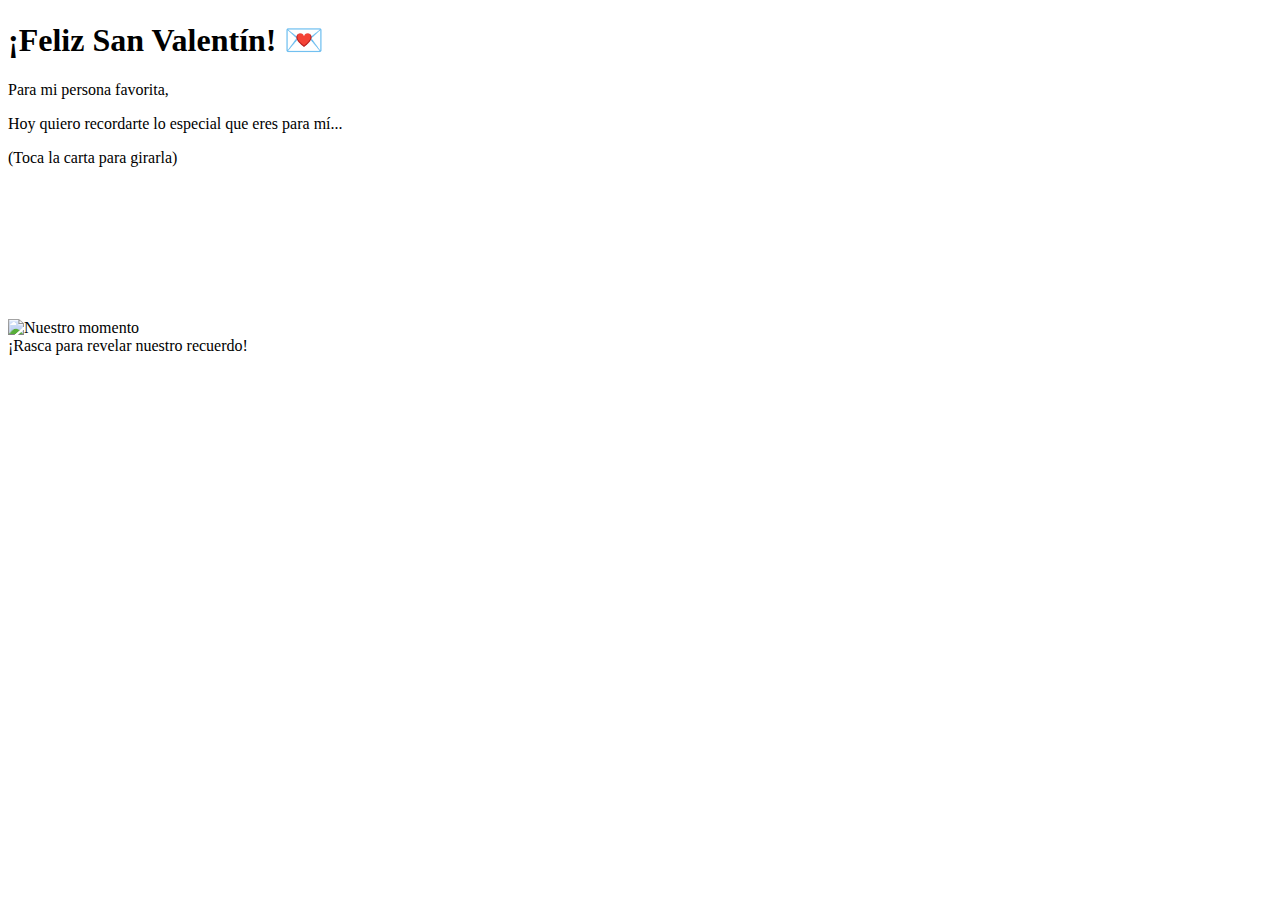
==== index.html @ 901be8c6 "Create index.html" ====
<!DOCTYPE html>
<html lang="es">
<head>
    <meta charset="UTF-8">
    <title>Carta Animada de San Valentín</title>
    <link rel="stylesheet" href="style.css">
</head>
<body>
    <div class="hearts-container"></div>
    
    <div class="card-container">
        <div class="card">
            <div class="card-inner">
                <!-- Frente de la hoja (Mensaje) -->
                <div class="card-front">
                    <div class="message-content">
                        <h1>¡Feliz San Valentín! 💌</h1>
                        <p>Para mi persona favorita,</p>
                        <p>Hoy quiero recordarte lo especial que eres para mí...</p>
                        <p class="hint">(Toca la carta para girarla)</p>
                    </div>
                </div>
                
                <!-- Reverso de la hoja (Foto) -->
                <div class="card-back">
                    <img src="1.jpg" class="hidden-image" alt="Nuestro momento">
                    <canvas id="scratchCanvas"></canvas>
                    <div class="scratch-instruction">¡Rasca para revelar nuestro recuerdo!</div>
                </div>
            </div>
        </div>
    </div>
    <script src="script.js"></script>
</body>
</html>
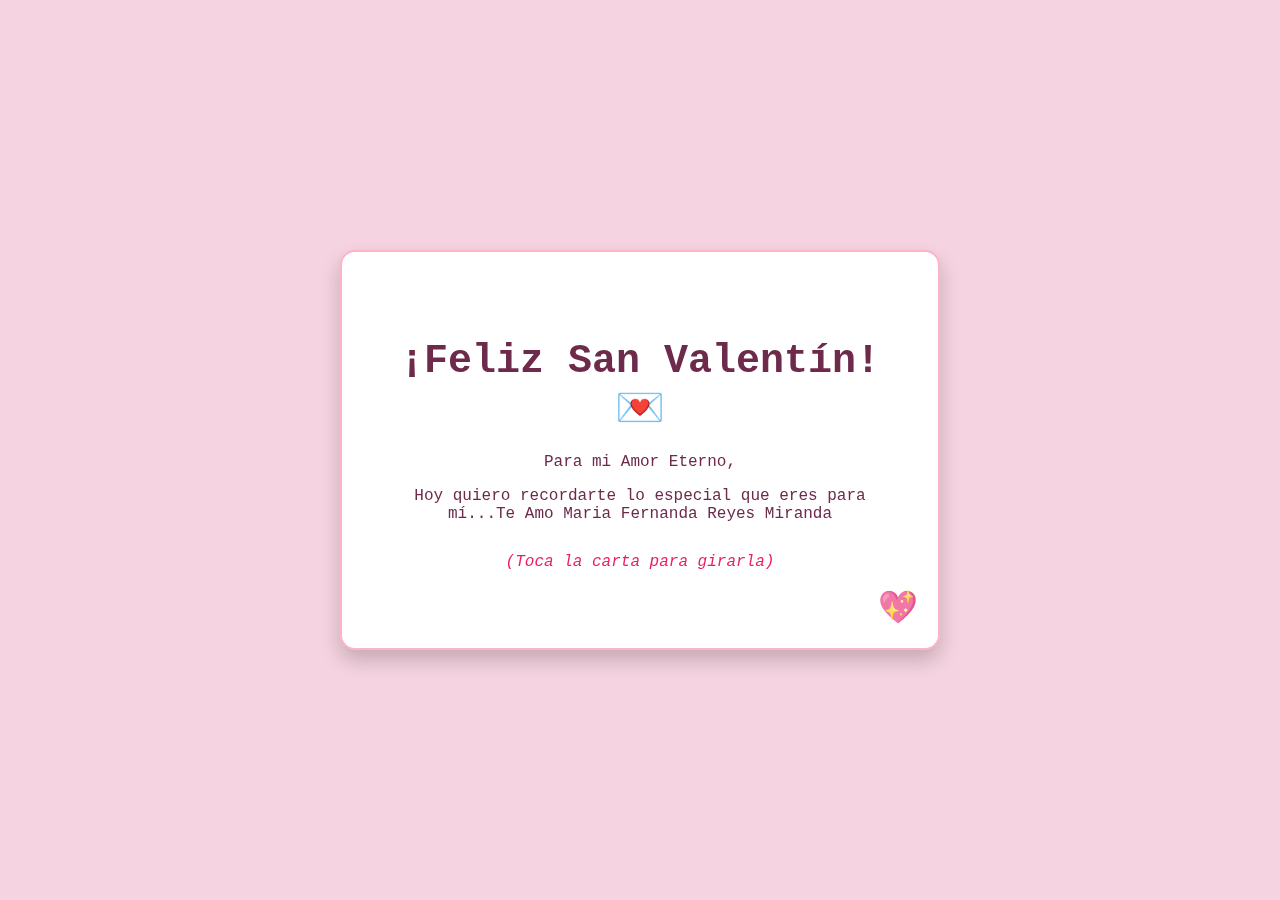
==== commit 44d1a883: "Update index.html" ====
--- a/index.html
+++ b/index.html
@@ -15,15 +15,15 @@
                 <div class="card-front">
                     <div class="message-content">
                         <h1>¡Feliz San Valentín! 💌</h1>
-                        <p>Para mi persona favorita,</p>
-                        <p>Hoy quiero recordarte lo especial que eres para mí...</p>
+                        <p>Para mi Amor Eterno,</p>
+                        <p>Hoy quiero recordarte lo especial que eres para mí...Te Amo Maria Fernanda Reyes Miranda</p>
                         <p class="hint">(Toca la carta para girarla)</p>
                     </div>
                 </div>
                 
                 <!-- Reverso de la hoja (Foto) -->
                 <div class="card-back">
-                    <img src="1.jpg" class="hidden-image" alt="Nuestro momento">
+                    <img src="IMG-20221215-WA0002.jpg" class="hidden-image" alt="Nuestro momento">
                     <canvas id="scratchCanvas"></canvas>
                     <div class="scratch-instruction">¡Rasca para revelar nuestro recuerdo!</div>
                 </div>
--- a/style.css
+++ b/style.css
@@ -0,0 +1,161 @@
+body {
+    display: flex;
+    justify-content: center;
+    align-items: center;
+    min-height: 100vh;
+    margin: 0;
+    background: #f5d3e0;
+    font-family: 'Courier New', cursive;
+}
+
+.card-container {
+    perspective: 1000px;
+}
+
+.card {
+    position: relative;
+    width: 600px;
+    height: 400px;
+    transform-style: preserve-3d;
+    transition: transform 0.8s;
+    cursor: pointer;
+}
+
+.card.flipped {
+    transform: rotateY(180deg);
+}
+
+.card-inner {
+    position: relative;
+    width: 100%;
+    height: 100%;
+    transform-style: preserve-3d;
+}
+
+/* Estilos para ambas caras de la carta */
+.card-front, .card-back {
+    position: absolute;
+    width: 100%;
+    height: 100%;
+    backface-visibility: hidden;
+    background: #fff;
+    border-radius: 15px;
+    box-shadow: 0 10px 20px rgba(0,0,0,0.2);
+    padding: 30px;
+    box-sizing: border-box;
+}
+
+/* Frente de la carta */
+.card-front {
+    display: flex;
+    align-items: center;
+    justify-content: center;
+    background: #fff url('textura-papel.jpg') repeat;
+    border: 2px solid #ffb3c8;
+    transform: rotateY(0deg);
+}
+
+.message-content {
+    text-align: center;
+    color: #6d2a4b;
+    max-width: 500px;
+}
+
+.message-content h1 {
+    font-size: 2.5em;
+    margin-bottom: 20px;
+}
+
+.hint {
+    margin-top: 30px;
+    font-style: italic;
+    color: #e91e63;
+}
+
+/* Reverso de la carta */
+.card-back {
+    transform: rotateY(180deg);
+    position: relative;
+    overflow: hidden;
+}
+
+.hidden-image {
+    width: 100%;
+    height: 100%;
+    object-fit: cover;
+    border-radius: 10px;
+}
+
+#scratchCanvas {
+    position: absolute;
+    top: 0;
+    left: 0;
+    cursor: crosshair;
+}
+
+.scratch-instruction {
+    position: absolute;
+    bottom: 20px;
+    left: 50%;
+    transform: translateX(-50%);
+    background: rgba(255, 255, 255, 0.9);
+    padding: 10px 20px;
+    border-radius: 25px;
+    color: #e91e63;
+    font-weight: bold;
+    box-shadow: 0 2px 5px rgba(0,0,0,0.2);
+}
+
+/* Efecto de sello de corazón */
+.card-front::after {
+    content: '💖';
+    position: absolute;
+    bottom: 20px;
+    right: 20px;
+    font-size: 2em;
+    opacity: 0.8;
+}
+
+/* Animación de entrada de la carta */
+@keyframes cardEntrance {
+    0% {
+        transform: translateY(100px) scale(0.5);
+        opacity: 0;
+    }
+    100% {
+        transform: translateY(0) scale(1);
+        opacity: 1;
+    }
+}
+
+.card-container {
+    perspective: 1000px;
+    animation: cardEntrance 1s ease-out forwards;
+}
+
+/* Corazones flotantes */
+.hearts-container {
+    position: fixed;
+    width: 100%;
+    height: 100%;
+    pointer-events: none;
+    z-index: -1;
+}
+
+.heart {
+    position: absolute;
+    font-size: 24px;
+    opacity: 0;
+    animation: float 8s linear infinite;
+}
+
+@keyframes float {
+    0% {
+        transform: translateY(100vh) rotate(0deg);
+        opacity: 0.8;
+    }
+    100% {
+        transform: translateY(-100vh) rotate(360deg);
+        opacity: 0;
+    }
+}
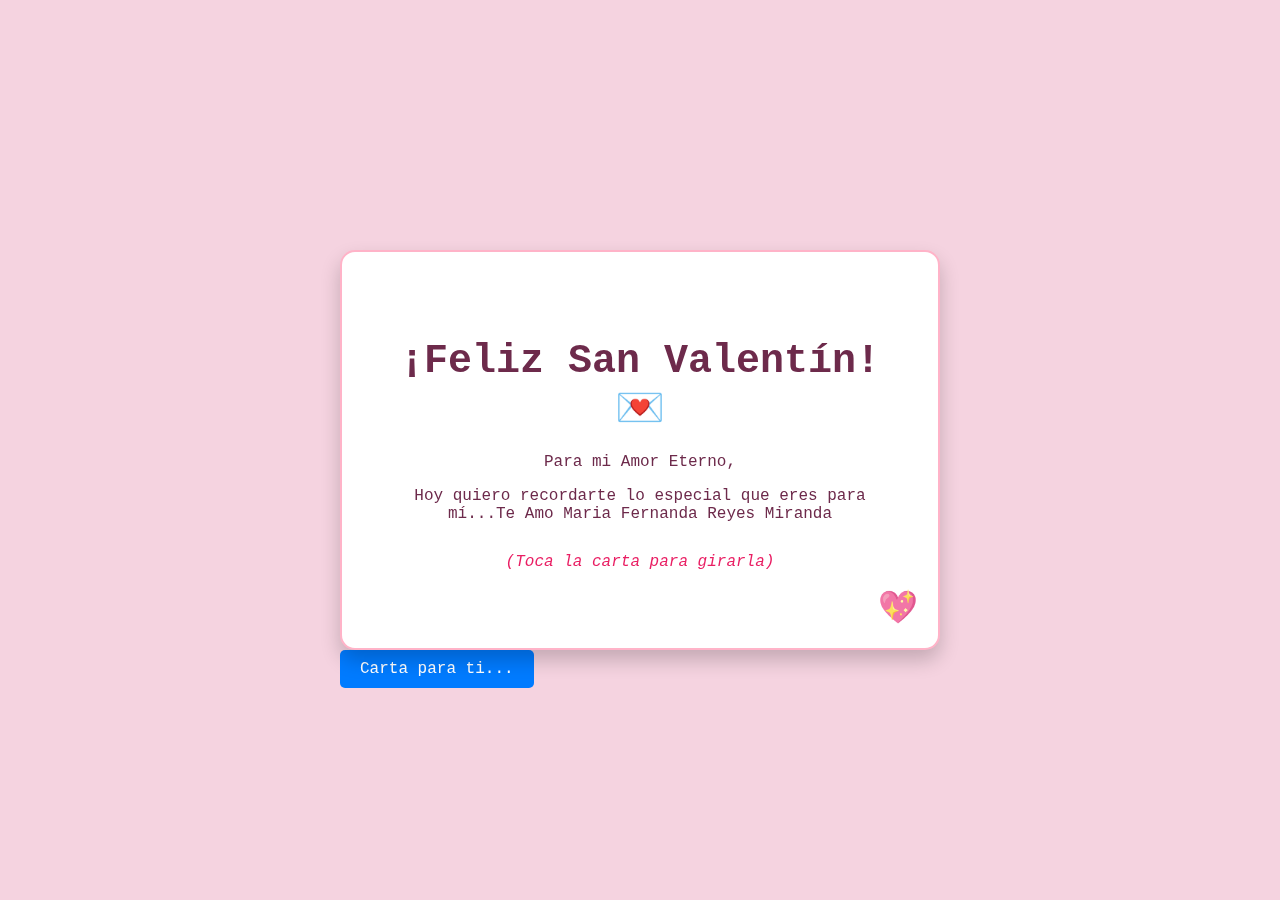
==== commit f676ba5a: "Update index.html" ====
--- a/index.html
+++ b/index.html
@@ -28,6 +28,7 @@
                     <div class="scratch-instruction">¡Rasca para revelar nuestro recuerdo!</div>
                 </div>
             </div>
+             <a href="carta.html" class="boton-enlace">Carta para ti...</a>
         </div>
     </div>
     <script src="script.js"></script>
--- a/style.css
+++ b/style.css
@@ -105,6 +105,23 @@
     font-weight: bold;
     box-shadow: 0 2px 5px rgba(0,0,0,0.2);
 }
+/* Estilo básico para el botón */
+.boton-enlace {
+    display: inline-block;
+    padding: 10px 20px;
+    font-size: 16px;
+    text-decoration: none;
+    background-color: #007bff;
+    color: white;
+    border-radius: 5px;
+    text-align: center;
+    transition: background-color 0.3s ease;
+}
+
+/* Efecto hover (cuando el mouse pasa sobre el botón) */
+.boton-enlace:hover {
+    background-color: #0056b3;
+}
 
 /* Efecto de sello de corazón */
 .card-front::after {
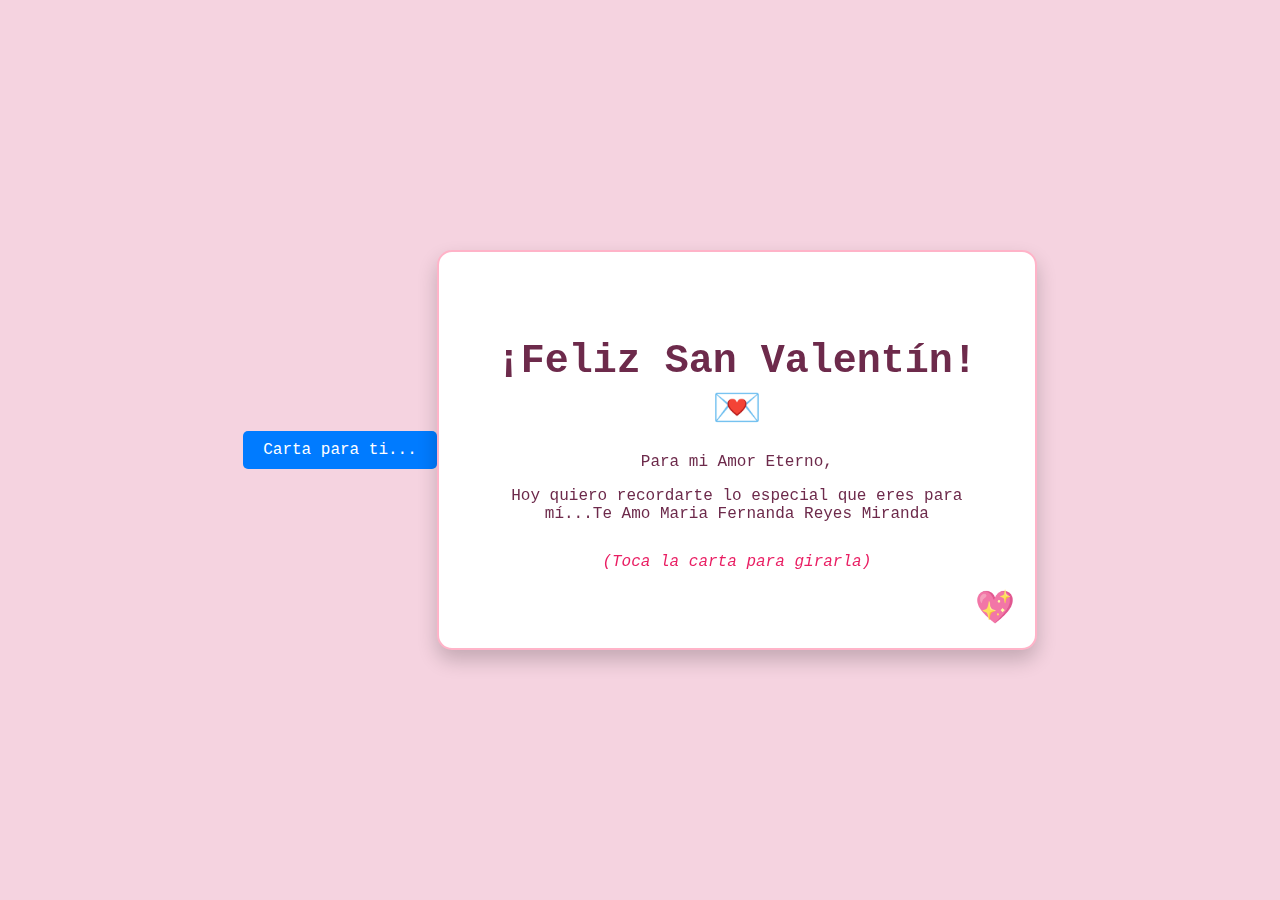
==== commit 8ba4a9a5: "Update index.html" ====
--- a/index.html
+++ b/index.html
@@ -8,6 +8,7 @@
 <body>
     <div class="hearts-container"></div>
     
+    <a href="carta.html" class="boton-enlace">Carta para ti...</a>
     <div class="card-container">
         <div class="card">
             <div class="card-inner">
@@ -28,7 +29,6 @@
                     <div class="scratch-instruction">¡Rasca para revelar nuestro recuerdo!</div>
                 </div>
             </div>
-             <a href="carta.html" class="boton-enlace">Carta para ti...</a>
         </div>
     </div>
     <script src="script.js"></script>
